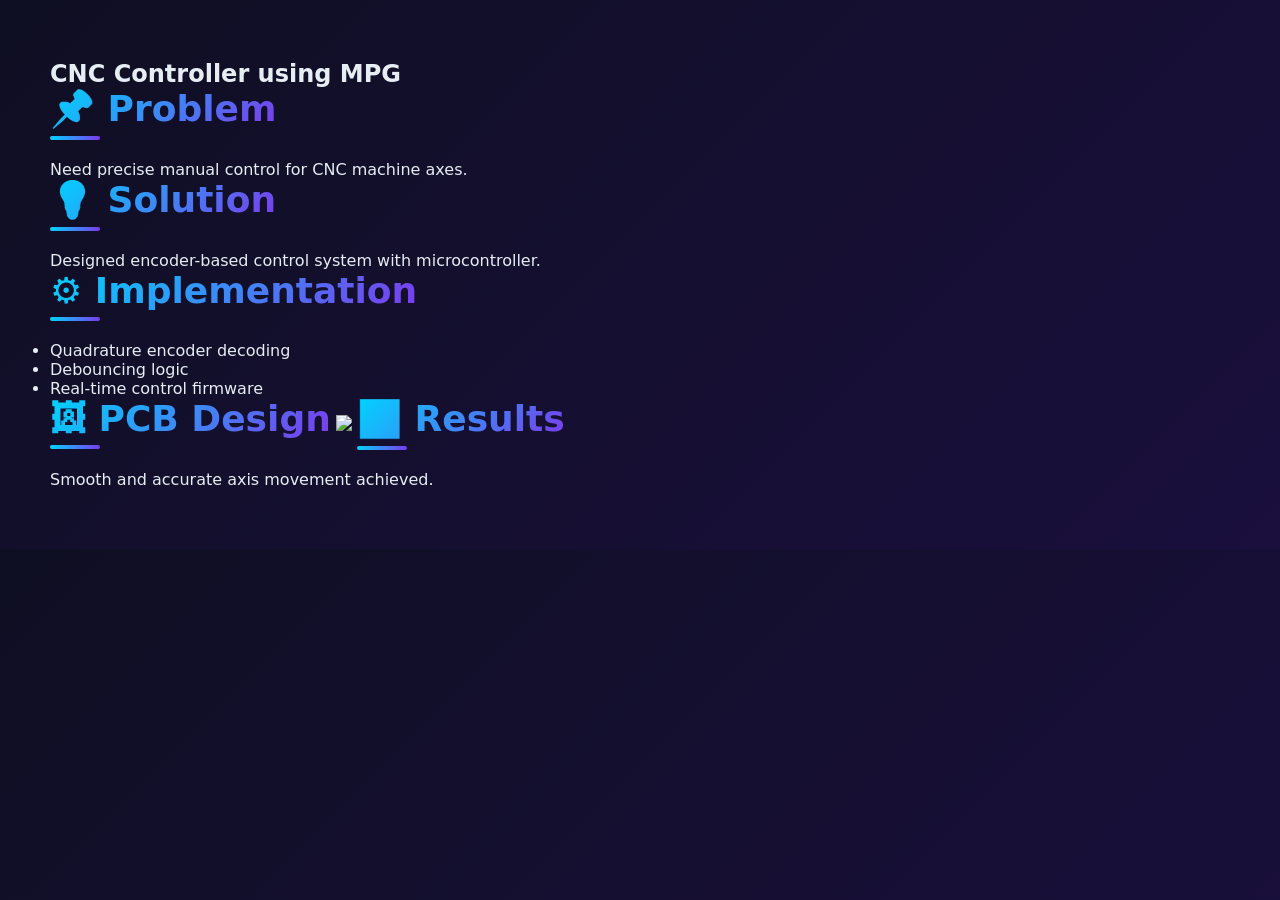
==== projects/cnc-controller.html @ e1d7c0f6 "add web files" ====
<!DOCTYPE html>
<html>
<head>
  <title>CNC Controller Case Study</title>
  <link rel="stylesheet" href="../style.css">
</head>
<body>

<section>
  <h1>CNC Controller using MPG</h1>

  <h2>📌 Problem</h2>
  <p>Need precise manual control for CNC machine axes.</p>

  <h2>💡 Solution</h2>
  <p>Designed encoder-based control system with microcontroller.</p>

  <h2>⚙️ Implementation</h2>
  <ul>
    <li>Quadrature encoder decoding</li>
    <li>Debouncing logic</li>
    <li>Real-time control firmware</li>
  </ul>

  <h2>🖼 PCB Design</h2>
  <img src="../assets/project-images/pcb.png" width="400">

  <h2>📊 Results</h2>
  <p>Smooth and accurate axis movement achieved.</p>

</section>

</body>
</html>
---- style.css ----
* {
  margin: 0;
  padding: 0;
  box-sizing: border-box;
  font-family: 'Segoe UI', system-ui, sans-serif;
}

body {
  background: linear-gradient(135deg, #0f0f23 0%, #1a0f3d 100%);
  color: #e6edf3;
  overflow-x: hidden;
}

/* Navbar */
nav {
  display: flex;
  justify-content: space-between;
  align-items: center;
  padding: 20px 50px;
  background: rgba(15, 15, 35, 0.8);
  backdrop-filter: blur(10px);
  position: sticky;
  top: 0;
  z-index: 100;
  border-bottom: 1px solid rgba(88, 166, 255, 0.2);
}

nav h2 {
  background: linear-gradient(135deg, #00d4ff, #7c3aed);
  -webkit-background-clip: text;
  -webkit-text-fill-color: transparent;
  font-size: 24px;
  letter-spacing: 2px;
}

nav ul {
  display: flex;
  list-style: none;
  gap: 30px;
}

nav ul li {
  position: relative;
}

nav a {
  text-decoration: none;
  color: #a8d5ff;
  font-weight: 500;
  transition: all 0.3s ease;
}

nav a:hover {
  color: #00d4ff;
  text-shadow: 0 0 10px rgba(0, 212, 255, 0.5);
}

/* Header */
header {
  text-align: center;
  padding: 80px 20px;
}

header h1 {
  font-size: 40px;
}

header p {
  color: #8b949e;
}

/* Sections */
section {
  padding: 60px 50px;
  position: relative;
}

section:nth-child(even) {
  background: rgba(124, 58, 237, 0.05);
}

h2 {
  margin-bottom: 30px;
  font-size: 36px;
  background: linear-gradient(135deg, #00d4ff, #7c3aed);
  -webkit-background-clip: text;
  -webkit-text-fill-color: transparent;
  position: relative;
  display: inline-block;
}

h2::after {
  content: '';
  position: absolute;
  bottom: -10px;
  left: 0;
  width: 50px;
  height: 4px;
  background: linear-gradient(90deg, #00d4ff, #7c3aed);
  border-radius: 2px;
}

/* Cards */
.card {
  background: rgba(30, 20, 60, 0.8);
  padding: 30px;
  margin: 20px 0;
  border-radius: 16px;
  transition: all 0.3s ease;
  border: 1px solid rgba(0, 212, 255, 0.1);
  position: relative;
  overflow: hidden;
}

.card::before {
  content: '';
  position: absolute;
  top: 0;
  left: -100%;
  width: 100%;
  height: 100%;
  background: linear-gradient(90deg, transparent, rgba(0, 212, 255, 0.1), transparent);
  transition: left 0.5s ease;
}

.card:hover::before {
  left: 100%;
}

.card:hover {
  transform: translateY(-8px);
  border-color: rgba(0, 212, 255, 0.3);
  box-shadow: 0 20px 50px rgba(0, 212, 255, 0.1), 0 0 50px rgba(124, 58, 237, 0.1);
}

.card h3 {
  color: #00d4ff;
  font-size: 22px;
  margin-bottom: 10px;
}

.card p {
  color: #a8d5ff;
  line-height: 1.6;
}

/* Skills Grid */
.grid {
  display: grid;
  grid-template-columns: repeat(auto-fit, minmax(140px, 1fr));
  gap: 15px;
}

.grid div {
  background: rgba(30, 20, 60, 0.8);
  padding: 20px;
  text-align: center;
  border-radius: 12px;
  border: 1px solid rgba(124, 58, 237, 0.3);
  transition: all 0.3s ease;
  font-weight: 600;
  color: #a8d5ff;
  cursor: pointer;
}

.grid div:hover {
  background: rgba(124, 58, 237, 0.2);
  border-color: rgba(0, 212, 255, 0.6);
  transform: translateY(-5px);
  box-shadow: 0 0 20px rgba(0, 212, 255, 0.3);
  color: #00d4ff;
}

/* Footer */
footer {
  text-align: center;
  padding: 40px 20px;
  background: rgba(15, 15, 35, 0.95);
  border-top: 1px solid rgba(88, 166, 255, 0.2);
}

footer p {
  color: #a8d5ff;
  font-size: 16px;
}

footer a {
  color: #00d4ff;
  text-decoration: none;
  transition: all 0.3s ease;
}

footer a:hover {
  text-shadow: 0 0 10px rgba(0, 212, 255, 0.5);
}

/* Mobile */
@media (max-width: 768px) {
  nav {
    flex-direction: column;
    align-items: center;
    gap: 15px;
  }

  nav ul {
    flex-direction: column;
    gap: 10px;
    text-align: center;
  }

  .hero h1 {
    font-size: 32px;
  }

  .hero p {
    font-size: 14px;
  }

  section {
    padding: 40px 20px;
  }

  h2 {
    font-size: 28px;
  }
}
.hero {
  height: 100vh;
  display: flex;
  justify-content: center;
  align-items: center;
  background: linear-gradient(135deg, #0f0f23 0%, #1a0f3d 50%, #2d1b4e 100%);
  position: relative;
  overflow: hidden;
  text-align: center;
}

.hero::before {
  content: '';
  position: absolute;
  top: -50%;
  right: -10%;
  width: 500px;
  height: 500px;
  background: radial-gradient(circle, rgba(0, 212, 255, 0.15) 0%, transparent 70%);
  border-radius: 50%;
  animation: float 8s ease-in-out infinite;
}

.hero::after {
  content: '';
  position: absolute;
  bottom: -20%;
  left: 5%;
  width: 400px;
  height: 400px;
  background: radial-gradient(circle, rgba(124, 58, 237, 0.15) 0%, transparent 70%);
  border-radius: 50%;
  animation: float 10s ease-in-out infinite reverse;
}

@keyframes float {
  0%, 100% { transform: translateY(0px); }
  50% { transform: translateY(30px); }
}

.hero-content {
  position: relative;
  z-index: 10;
}

.hero h1 {
  font-size: 56px;
  font-weight: 700;
  background: linear-gradient(135deg, #00d4ff 0%, #7c3aed 50%, #ff006e 100%);
  -webkit-background-clip: text;
  -webkit-text-fill-color: transparent;
  background-clip: text;
  margin-bottom: 10px;
  animation: slideInUp 0.8s ease;
}

@keyframes slideInUp {
  from { opacity: 0; transform: translateY(30px); }
  to { opacity: 1; transform: translateY(0); }
}

.hero p {
  font-size: 18px;
  color: #a8d5ff;
  margin-bottom: 30px;
  letter-spacing: 1px;
  animation: slideInUp 0.8s ease 0.2s both;
}

.hero-buttons {
  margin-top: 30px;
  animation: slideInUp 0.8s ease 0.4s both;
}

.btn, .btn-outline {
  padding: 12px 30px;
  margin: 10px;
  border-radius: 50px;
  text-decoration: none;
  font-weight: 600;
  transition: all 0.3s ease;
  display: inline-block;
  position: relative;
  overflow: hidden;
}

.btn {
  background: linear-gradient(135deg, #00d4ff, #7c3aed);
  color: white;
  box-shadow: 0 0 30px rgba(0, 212, 255, 0.3);
}

.btn:hover {
  transform: translateY(-3px);
  box-shadow: 0 0 50px rgba(0, 212, 255, 0.6);
}

.btn-outline {
  border: 2px solid #7c3aed;
  color: #7c3aed;
  background: transparent;
}

.btn-outline:hover {
  background: rgba(124, 58, 237, 0.1);
  box-shadow: 0 0 30px rgba(124, 58, 237, 0.4);
  transform: translateY(-3px);
}

#services .card {
  margin-bottom: 25px;
}
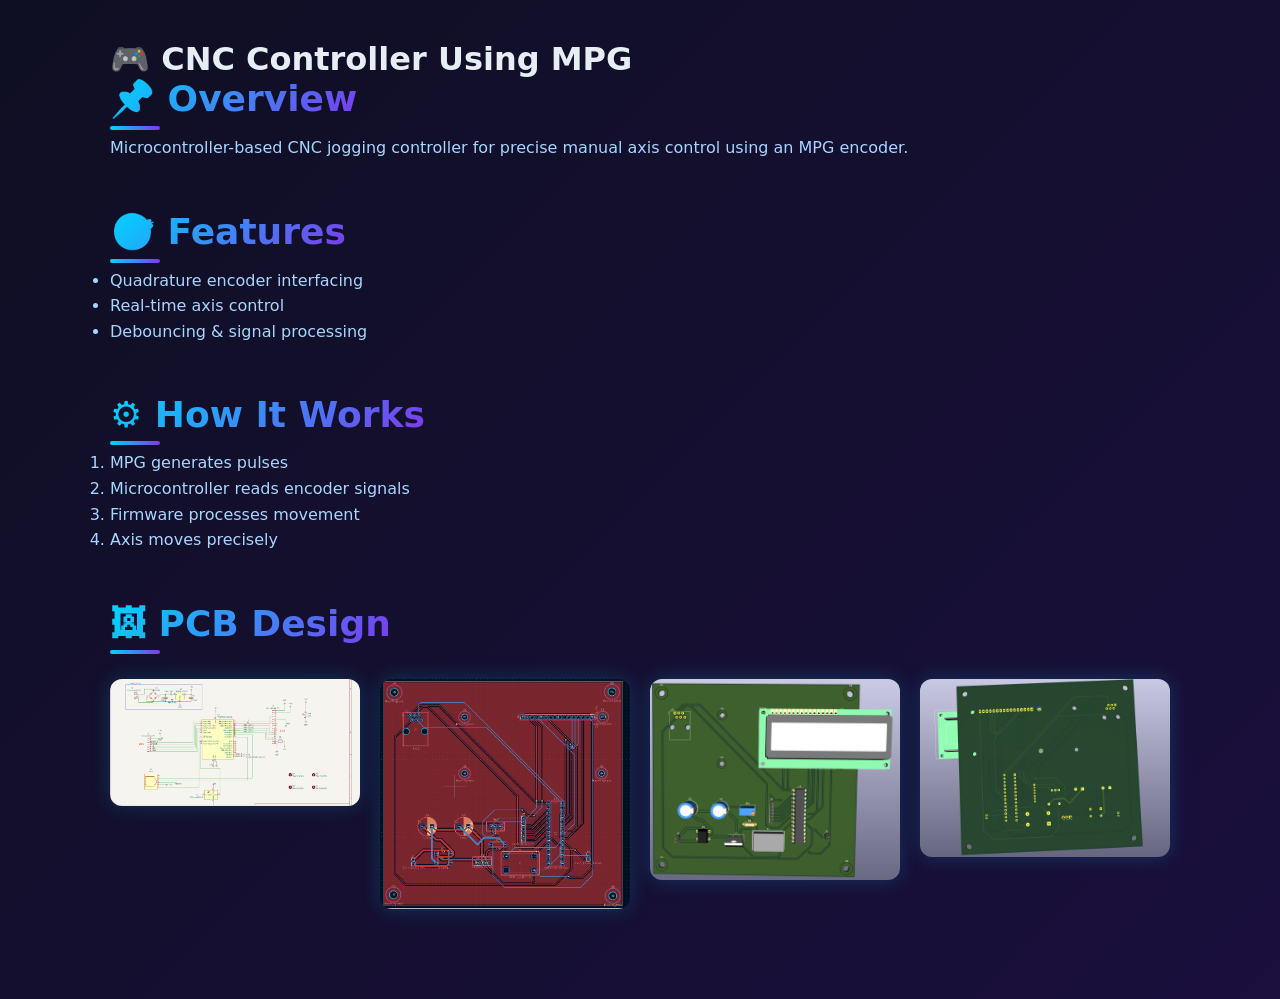
==== commit b64fae1b: "Update cnc-controller.html" ====
--- a/projects/cnc-controller.html
+++ b/projects/cnc-controller.html
@@ -1,34 +1,80 @@
 <!DOCTYPE html>
-<html>
+<html lang="en">
 <head>
-  <title>CNC Controller Case Study</title>
+  <meta charset="UTF-8">
+  <title>CNC Controller Using MPG</title>
   <link rel="stylesheet" href="../style.css">
+
+  <style>
+    .container { max-width: 1100px; margin: auto; padding: 40px 20px; }
+    .section { margin-bottom: 50px; }
+    .section h2 { margin-bottom: 15px; }
+    .section p, li { color: #a8d5ff; line-height: 1.6; }
+
+    .pcb-gallery {
+      display: grid;
+      grid-template-columns: repeat(auto-fit, minmax(250px, 1fr));
+      gap: 20px;
+      margin-top: 20px;
+    }
+
+    .pcb-gallery img {
+      width: 100%;
+      border-radius: 12px;
+      transition: 0.3s;
+      box-shadow: 0 0 20px rgba(0,212,255,0.2);
+    }
+
+    .pcb-gallery img:hover {
+      transform: scale(1.05);
+      box-shadow: 0 0 40px rgba(0,212,255,0.5);
+    }
+  </style>
 </head>
+
 <body>
 
-<section>
-  <h1>CNC Controller using MPG</h1>
+<div class="container">
 
-  <h2>📌 Problem</h2>
-  <p>Need precise manual control for CNC machine axes.</p>
+  <h1>🎮 CNC Controller Using MPG</h1>
 
-  <h2>💡 Solution</h2>
-  <p>Designed encoder-based control system with microcontroller.</p>
+  <div class="section">
+    <h2>📌 Overview</h2>
+    <p>
+      Microcontroller-based CNC jogging controller for precise manual axis control using an MPG encoder.
+    </p>
+  </div>
 
-  <h2>⚙️ Implementation</h2>
-  <ul>
-    <li>Quadrature encoder decoding</li>
-    <li>Debouncing logic</li>
-    <li>Real-time control firmware</li>
-  </ul>
+  <div class="section">
+    <h2>🎯 Features</h2>
+    <ul>
+      <li>Quadrature encoder interfacing</li>
+      <li>Real-time axis control</li>
+      <li>Debouncing & signal processing</li>
+    </ul>
+  </div>
 
-  <h2>🖼 PCB Design</h2>
-  <img src="../assets/project-images/pcb.png" width="400">
+  <div class="section">
+    <h2>⚙️ How It Works</h2>
+    <ol>
+      <li>MPG generates pulses</li>
+      <li>Microcontroller reads encoder signals</li>
+      <li>Firmware processes movement</li>
+      <li>Axis moves precisely</li>
+    </ol>
+  </div>
 
-  <h2>📊 Results</h2>
-  <p>Smooth and accurate axis movement achieved.</p>
+  <div class="section">
+    <h2>🖼 PCB Design</h2>
+    <div class="pcb-gallery">
+      <img src="..\assets\cnc\pcb1.png">
+      <img src="..\assets\cnc\pcb2.png">
+      <img src="..\assets\cnc\pcb3.png">
+      <img src="..\assets\cnc\pcb4.png">
+    </div>
+  </div>
 
-</section>
+</div>
 
 </body>
-</html>+</html>
--- a/style.css
+++ b/style.css
@@ -335,4 +335,21 @@
 
 #services .card {
   margin-bottom: 25px;
-}+}
+
+.hero-buttons a {
+  margin: 10px;
+}
+
+.hero::before {
+  content: '';
+  position: absolute;
+  width: 400px;
+  height: 400px;
+  background: radial-gradient(circle, rgba(0,212,255,0.2), transparent);
+  top: 20%;
+  left: 50%;
+  transform: translateX(-50%);
+  filter: blur(80px);
+}
+
